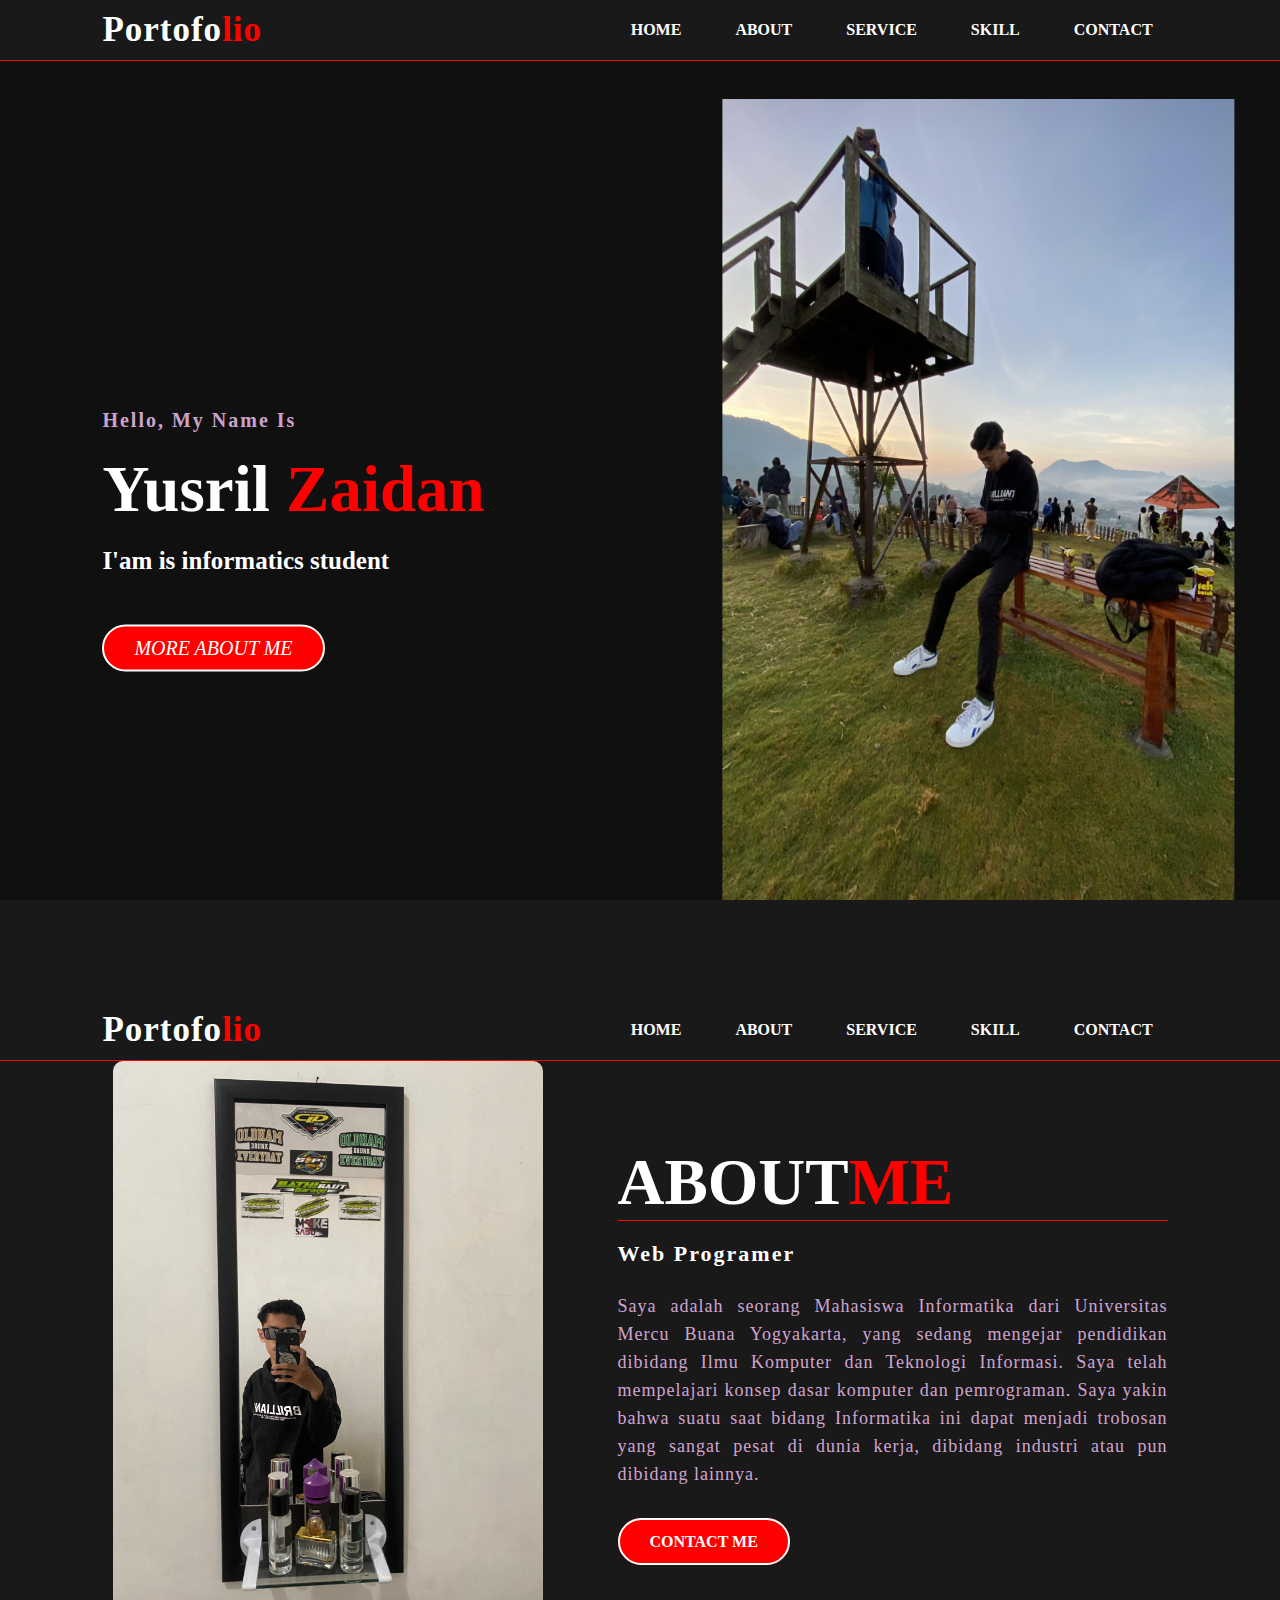
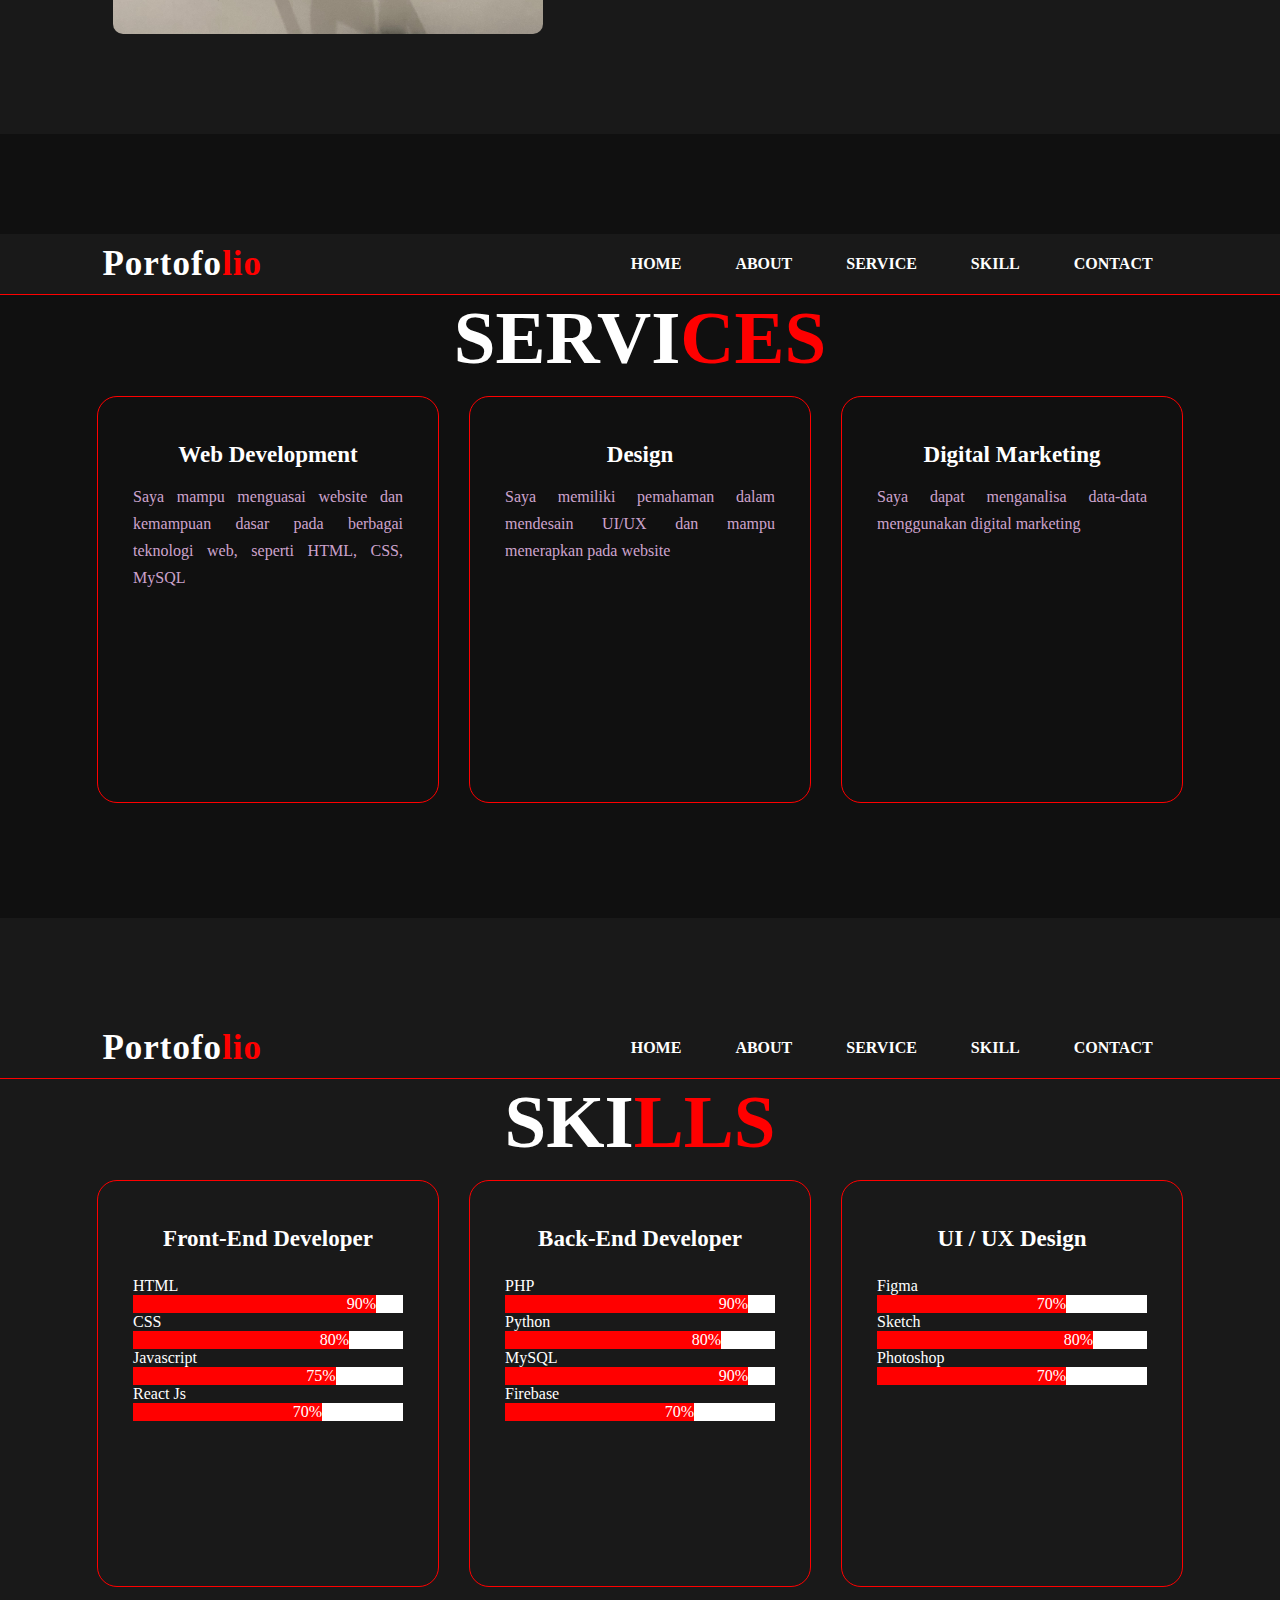
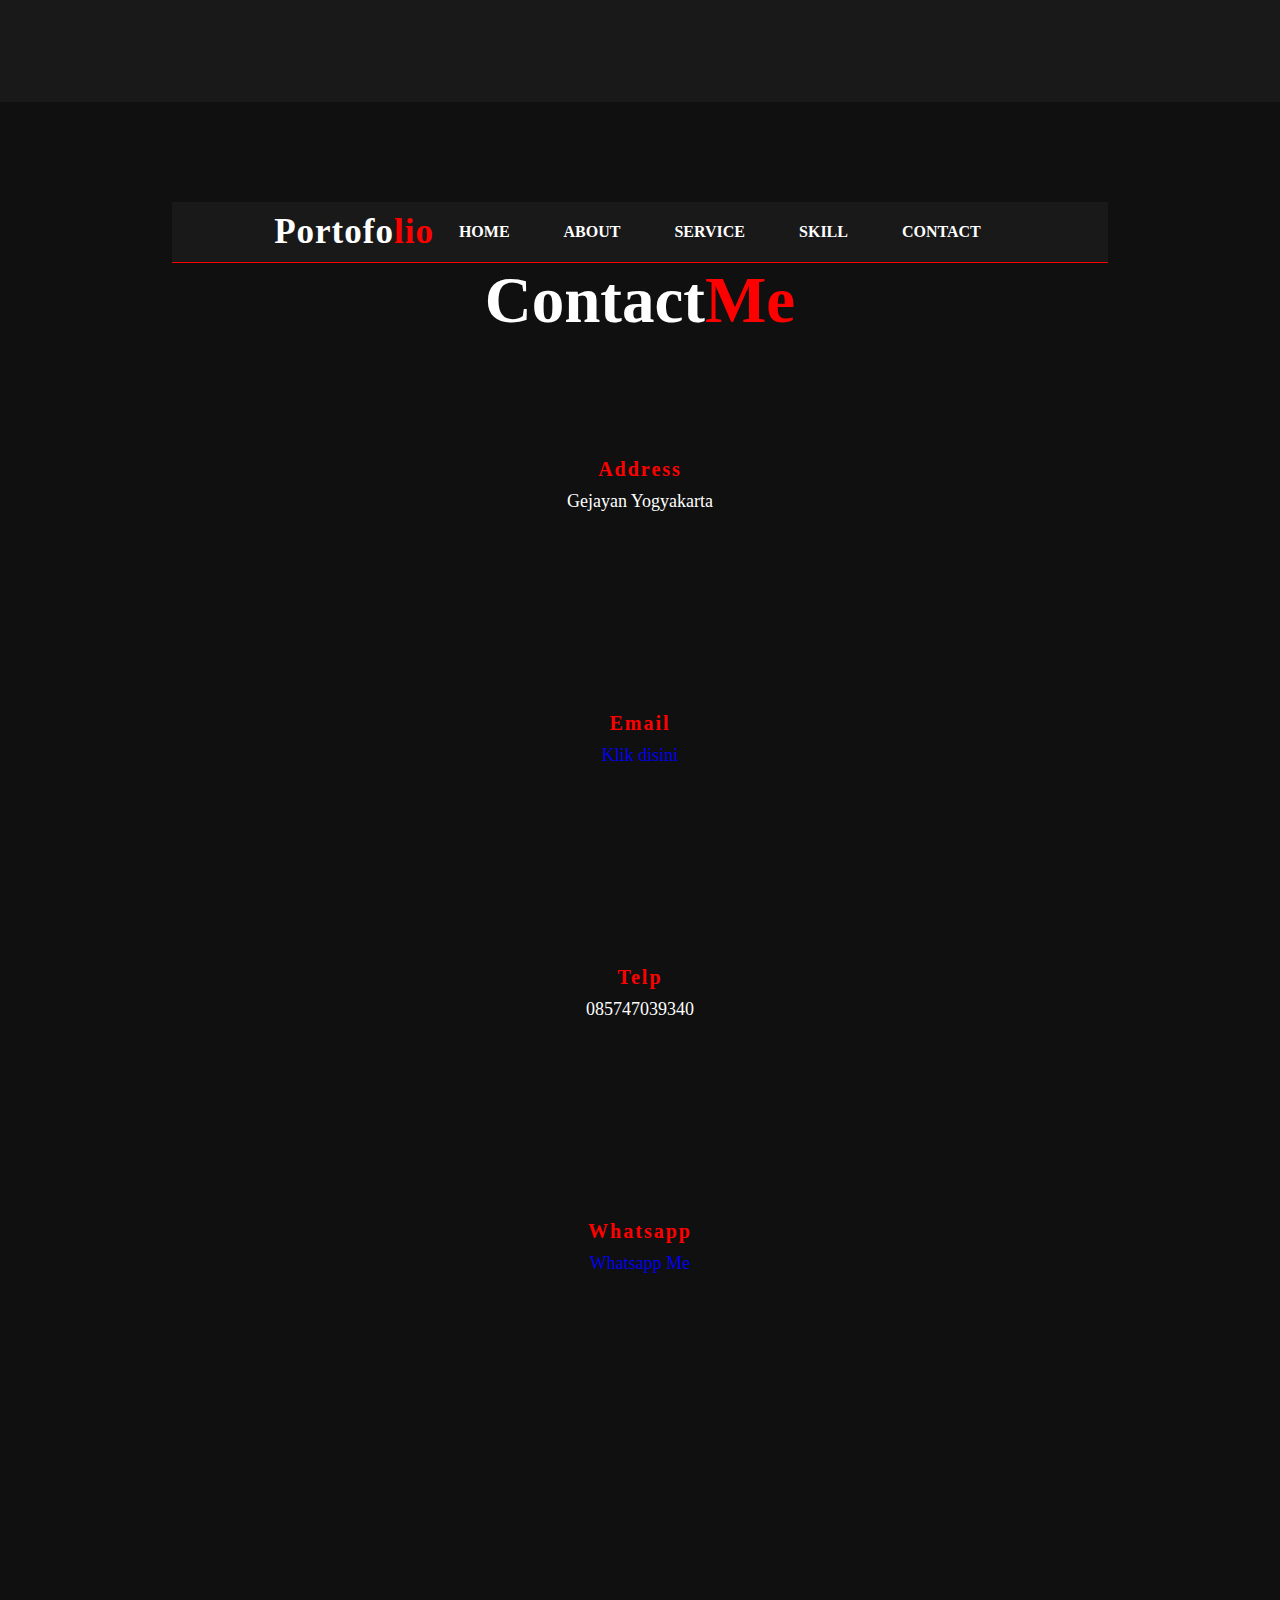
==== index.html @ cf410e18 "Update and rename index.html.html to index.html" ====
<!DOCTYPE html>
<html>
<head>
    <meta charset="UTF-8" />
    <meta http-equiv="X-UA-Compatible" content=" IE=edge" />
    <meta name="viewport" content=" width=device-width, initial-scale=1.0" />
    <title>PORTOFOLIO YUSRIL ZAIDAN MALIH</title>
    <link rel="stylesheet" type="text/css" href="style2.css">
</head>
<body>
<div class="HOME" id="HOME">
    <nav>
        <h2 class="LOGO">Portofo<span>lio</span></h2>
        <ul>
            <li><a href="#HOME">HOME</a></li>
            <li><a href="#ABOUT">ABOUT</a></li>
            <li><a href="#SERVICE">SERVICE</a></li>
            <li><a href="#SKILL">SKILL</a></li>
            <li><a href="#CONTACT">CONTACT</a></li>
        </ul>
    </nav>
    <div class="image">
         <img src="./yusrilzaidan.jpg">
    </div>
    <div class="content">
         <h4>Hello, My Name Is</h4>
         <h1>Yusril <span>Zaidan</span></h1>
         <h3>I'am is informatics student</h3>
         <a href="#ABOUT"><i class="far fa-user">MORE ABOUT ME</i></a>
    </div>
</div>
 
<section class="ABOUT" id="ABOUT">
    <nav>
        <h2 class="LOGO">Portofo<span>lio</span></h2>
        <ul>
            <li><a href="#HOME">HOME</a></li>
            <li><a href="#ABOUT">ABOUT</a></li>
            <li><a href="#SERVICE">SERVICE</a></li>
            <li><a href="#SKILL">SKILL</a></li>
            <li><a href="#CONTACT">CONTACT</a></li>
        </ul>
    </nav>
    <div class="ABOUT-ME">
        <img src="./YUSS.jpg">
        <div class="ABOUT-TEXT">
             <h2>ABOUT<span>ME</span></h2>
             <h5>Web Programer</h5>
             <p>Saya adalah seorang Mahasiswa Informatika dari Universitas Mercu Buana Yogyakarta,
                yang sedang mengejar pendidikan dibidang Ilmu Komputer dan Teknologi Informasi.
                Saya telah mempelajari konsep dasar komputer dan pemrograman.
                Saya yakin bahwa suatu saat bidang Informatika ini dapat menjadi trobosan yang sangat pesat di dunia kerja,
                dibidang industri atau pun dibidang lainnya.
             </p>
             <a href="#CONTACT" class="button">CONTACT ME</a>
        </div>
    </div>

</section>

<section class="SERVICE" id="SERVICE">
    <nav>
        <h2 class="LOGO">Portofo<span>lio</span></h2>
        <ul>
            <li><a href="#HOME">HOME</a></li>
            <li><a href="#ABOUT">ABOUT</a></li>
            <li><a href="#SERVICE">SERVICE</a></li>
            <li><a href="#SKILL">SKILL</a></li>
            <li><a href="#CONTACT">CONTACT</a></li>
        </ul>
    </nav>
    <div class="title">
        <h2>SERVI<span>CES</span></h2>
    </div>
    <div class="box">
        <div class="card">
            <i class="fa-solid fa-bars"></i>
            <h5>Web Development</h5>
            <div class="pra">
                <p>Saya mampu menguasai website dan kemampuan dasar pada berbagai teknologi web, seperti HTML, CSS, MySQL</p>
                <p style="text-align: center;">
            </p>
            </div>
        </div>
        <div class="box">
            <div class="card">
                <i class="far fa-user"></i>
                <h5>Design</h5>
                <div class="pra">
                    <p>Saya memiliki pemahaman dalam mendesain UI/UX dan mampu menerapkan pada website</p>
                    <p style="text-align: center;">
                    
                </p>
                </div>
            </div>
            <div class="box">
                <div class="card">
                    <i class="fa-solid fa-bars"></i>
                    <h5>Digital Marketing</h5>
                    <div class="pra">
                        <p>Saya dapat menganalisa data-data menggunakan digital marketing</p>
                        <p style="text-align: center;">
                        
                    </p>
                    </div>
                </div>
    </div>
</section>
<section class="SKILL" id="SKILL">
    <nav>
        <h2 class="LOGO">Portofo<span>lio</span></h2>
        <ul>
            <li><a href="#HOME">HOME</a></li>
            <li><a href="#ABOUT">ABOUT</a></li>
            <li><a href="#SERVICE">SERVICE</a></li>
            <li><a href="#SKILL">SKILL</a></li>
            <li><a href="#CONTACT">CONTACT</a></li>
        </ul>
    </nav>
    <div class="title">
       <h2>SKI<span>LLS</span></h2>
    </div>
    <div class="box">
      <div class="card">
        <i class="fas fa-bars"></i>
        <h5>Front-End Developer</h5>
        <div class="SKILL-bar">
            <p>HTML</p>
            <div class="SKILL-box">
                <div class="HTML">90%</div>
            </div>
            <p>CSS</p>
            <div class="SKILL-box">
                <div class="CSS">80%</div>
            </div>
            <p>Javascript</p>
            <div class="SKILL-box">
                <div class="Javascript">75%</div>
            </div>
            <p>React Js</p>
            <div class="SKILL-box">
                <div class="React">70%</div>
            </div>
        </div>
      </div>
      <div class="card">
        <i class="fas fa-user"></i>
        <h5>Back-End Developer</h5>
        <div class="SKILL-bar">
            <p>PHP</p>
            <div class="SKILL-box">
                <div class="PHP">90%</div>
            </div>
            <p>Python</p>
            <div class="SKILL-box">
                <div class="Python">80%</div>
            </div>
            <p>MySQL</p>
            <div class="SKILL-box">
                <div class="MySQL">90%</div>
            </div>
            <p>Firebase</p>
            <div class="SKILL-box">
                <div class="Firebase">70%</div>
            </div>
        </div>
      </div>
      <div class="card">
        <i class="far fa-bell"></i>
        <h5>UI / UX Design</h5>
        <div class="SKILL-bar">
            <p>Figma</p>
            <div class="SKILL-box">
                <div class="Figma">70%</div>
            </div>
            <p>Sketch</p>
            <div class="SKILL-box">
                <div class="Sketch">80%</div>
            </div>
            <p>Photoshop</p>
            <div class="SKILL-box">
                <div class="Photoshop">70%</div>
            </div>
        </div>
      </div>
    </div>
</section>

<section class="CONTACT" id="CONTACT">
    <nav>
        <h2 class="LOGO">Portofo<span>lio</span></h2>
        <ul>
            <li><a href="#HOME">HOME</a></li>
            <li><a href="#ABOUT">ABOUT</a></li>
            <li><a href="#SERVICE">SERVICE</a></li>
            <li><a href="#SKILL">SKILL</a></li>
            <li><a href="#CONTACT">CONTACT</a></li>
        </ul>
    </nav>
     <div class="CONTACT-text">
        <h2>Contact<span>Me</span></h2>
        <div class="CONTACT-info">
           <div class="CONTACT-box">
             <div class="CONTACT">
                 <h4>Address</h4>
                 <p>Gejayan Yogyakarta</p>
             </div>
             <div class="CONTACT">
                <h4>Email</h4>
                <p><a href="mailto:yusrilzaidanmalih@gmail.com">Klik disini</a></p>
            </div>
            <div class="CONTACT">
                <h4>Telp</h4>
                <p>085747039340</p>
            </div>
            <div class="CONTACT">
                <h4>Whatsapp</h4>
                <p><a href="https://wa.me/+6285747039340">Whatsapp Me</a></p>
            </div>
           </div>
           <iframe
           src="https://www.google.com/maps/embed?pb=!1m18!1m12!1m3!1d15812.974465680778!2d110.39047145!3d-7.763969199999991!2m3!1f0!2f0!3f0!3m2!1i1024!2i768!4f13.1!3m3!1m2!1s0x2e7a59ba0308b663%3A0xbf5c12e42b623181!2sGrand%20Tjokro%20Yogyakarta!5e0!3m2!1sid!2sid!4v1711599892589!5m2!1sid!2sid"
           width="600"
           height="450"
           style="border: 0"
           allowfullscreen=""
           loading="lazy"
           referrerpolicy="no-referrer-when-downgrade"
         ></iframe>
        </div>
     </div>
</section>
</body>
</html>
---- style2.css ----
* {
    padding: 0;
    margin: 0;
    text-decoration: none;
}
.HOME {
    height: 100vh;
    width: 100%;
    background-color: #101010;
}
nav {
    display: flex;
    align-items: center;
    justify-content: space-between;
    padding-top: 10px;
    padding-bottom: 10px;
    padding-right: 8%;
    padding-left: 8%;
    background-color: #191919;
    border-bottom: 1px solid red;
}
.LOGO{
    color: white;
    font-size: 35px;
    letter-spacing: 1px;
    cursor: pointer;
}
span {
    color: red;
}
nav ul li {
    list-style-type: none;
    display: inline-block;
    padding: 10px 25px;
}
nav ul li a {
    color: white;
    font-weight: bold;
    font-size: 16px;
    text-transform: capitalize;
}
nav ul li a:hover {
    color: red;
    transition: 0.5s;
}
.btn {
    background-color: red;
    color: white;
    border: 2px solid white;
    font-weight: bold;
    padding: 5px 15px;
    border-radius: 30px;
    transition: transform .5s;
}
.btn:hover {
    transform: scale(1.2);
    border: 2px solid red;
    background-color: transparent;
}
.image {
    width: 40%;
    height: 89%;
    position: absolute;
    bottom: 0;
    right: 30px;
    transform: rotateY('180deg');
}
.image img {
    height: 100%;
    width: 100%;
    position: absolute;
    bottom: 0%;
    right: 23%;
    transform: translateX(20%);
}
.content {
    position: absolute;
    top: 60%;
    left: 8%;
    transform: translateY(-50%);
}
h4 {
    color: #fcfc;
    letter-spacing: 2px;
    font-size: 20px;
}
h1 {
    color: white;
    font-size: 65px;
    margin: 20px 0 20px;
}
h3 {
    color: white;
    font-size: 25px;
    margin-bottom: 50px;
}
.content a {
    font-size: 20px;
    background: red;
    color: white;
    display: inline-block;
    padding: 10px 30px;
    border-radius: 30px;
    border: 2px solid white;
    transition: .5s;
}
.content a:hover {
    background: transparent;
    border : 2px solid red;
}
.ABOUT {
    width: 100%;
    padding: 100px 0;
    background-color: #191919;
}
.ABOUT-ME {
    width: 1130px;
    max-width: 95%;
    margin: 0 auto;
    display:flex;
    align-items: center;
    justify-content: space-around;
}
.ABOUT-ME img {
    height: auto;
    width: 430px;
    border-radius: 10px;
}
.ABOUT-TEXT {
    width: 550px;
}
.ABOUT-TEXT h2 {
    color: white;
    font-size: 65px;
    text-transform: capitalize;
    margin-bottom: 20px;
    border-bottom: 1px solid red;
}
.ABOUT-TEXT h5 {
    color: white;
    letter-spacing: 2px;
    font-size: 22px;
    margin-bottom: 25px;
    text-transform: capitalize;
}
.ABOUT-TEXT p {
    color: #fcfc;
    letter-spacing: 1px;
    line-height: 28px;
    font-size: 18px;
    margin-bottom: 45px;
    text-align: justify;
}
.button {
    background-color: red;
    color: white;
    border: 2px solid white;
    font-weight: bold;
    padding: 13px 30px;
    border-radius: 30px;
    transition: .5s;
}
.button:hover {
    background-color: transparent;
    border: 2px solid red;
    cursor: pointer;
}
.SERVICE {
    background: #101010;
    width: 100%;
    padding: 100px 0;
}
.title h2 {
    color: white;
    font-size: 75px;
    width: 100%;
    margin-bottom: 30px auto;
    text-align: center;
}
.box {
    display: flex;
    justify-content: center;
    align-items: center;
    min-height: 400px;
}
.card {
    height: 365px;
    width: 270px;
    padding: 20px 35px;
    background-image: #141414;
    border-radius: 20px;
    margin: 15px;
    position: relative;
    overflow: hidden;
    text-align: center;
    border: 1px solid red;
}
.card i {
    font-size: 50px;
    display: block;
    text-align: center;
    margin: 25px 0;
    color: red;
}
.card h5 {
    color: white;
    font-size: 23px;
    margin-bottom: 15px;
}
.pra p { 
    color: #fcfc;
    font-size: 16px;
    line-height: 27px;
    margin-bottom: 25px;
    text-align: justify;
}
.pra p a {
    background-color: red;
    color: white;
    border: 2px solid white;
    font-weight: bold;
    padding: 9px 22px;
    border-radius: 30px;
}
.pra p a:hover {
    background-color: transparent;
    border: 2px solid red;
    cursor: pointer;
}
.SKILL {
    background: #191919;
    width: 100%;
    padding: 100px 0;
}
.SKILL-bar {
    padding-top: 10px;
    padding-bottom: 10px;
    color: white;
}
.SKILL-bar p {
    text-align: left;
}
.SKILL-box {
    text-align: right;
    width: 100%;
    background-color: white;
}
.HTML {
    width: 90%;
    background-color: red;
}
.CSS {
    width: 80%;
    background-color: red;
}
.Javascript {
    width: 75%;
    background-color: red;
}
.React {
    width: 70%;
    background-color: red;
}
.PHP {
    width: 90%;
    background-color: red;
}
.Python {
    width: 80%;
    background-color: red;
}
.MySQL {
    width: 90%;
    background-color: red;
}
.Firebase {
    width: 70%;
    background-color: red;
}
.Figma {
    width: 70%;
    background-color: red;
}
.Sketch {
    width: 80%;
    background-color: red;
}
.Photoshop {
    width: 70%;
    background-color: red;
}
.CONTACT {
    width: 100%;
    padding: 100px 0;
    background-color: #101010;
    display: flex;
    align-items: center;
    justify-content: center;
    flex-direction: column;
}
.CONTACT-text h2 {
    color: white;
    font-size: 65px;
    text-transform: capitalize;
    margin-bottom: 20px;
    text-align: center;
}
.CONTACT-box {
    color: white;
}
.CONTACT-box::after {
    content: '';
    display: block;
    clear: both;
}
.CONTACT {
    width: 100%;
    padding: 100px 0;
    box-sizing: border-box;
    text-align: center;
    float: left;
}
.CONTACT h4 {
    color: red;
    padding-bottom: 10px;
}
.CONTACT p {
    font-size: 18px;
}
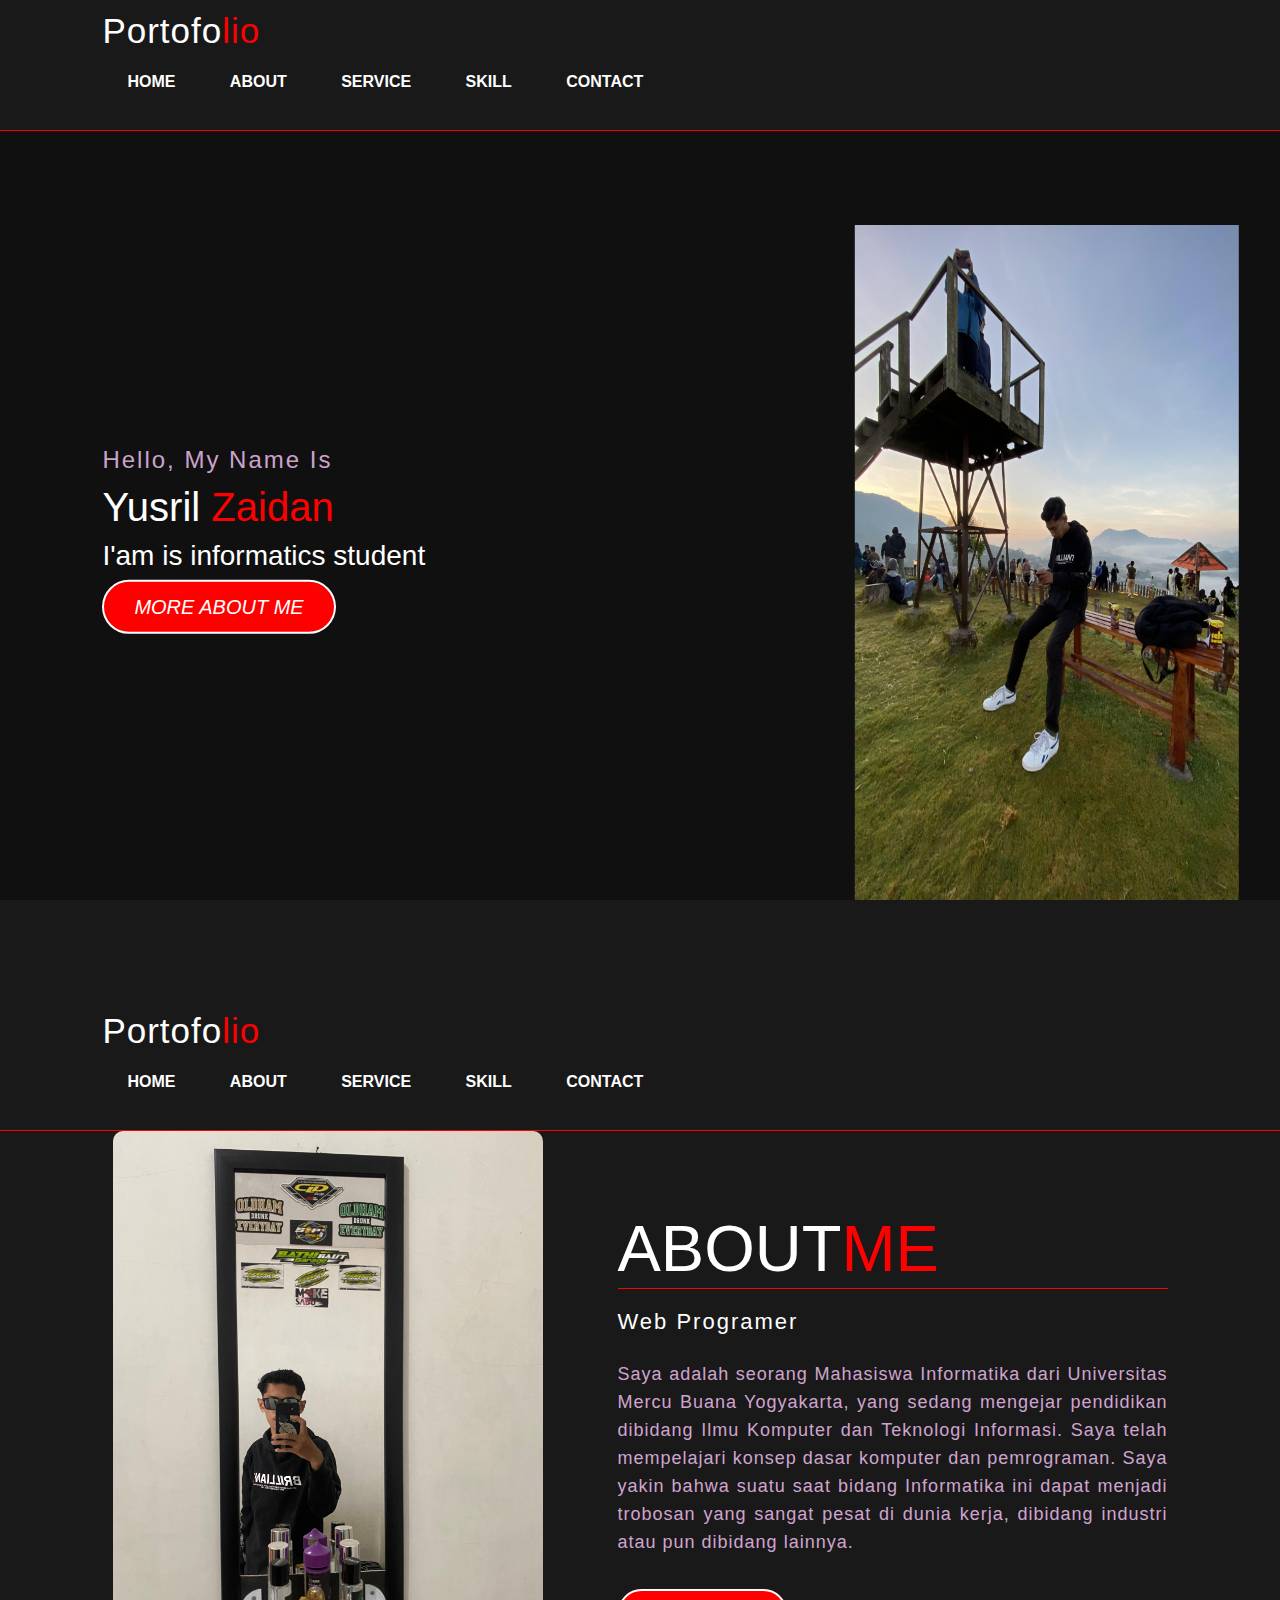
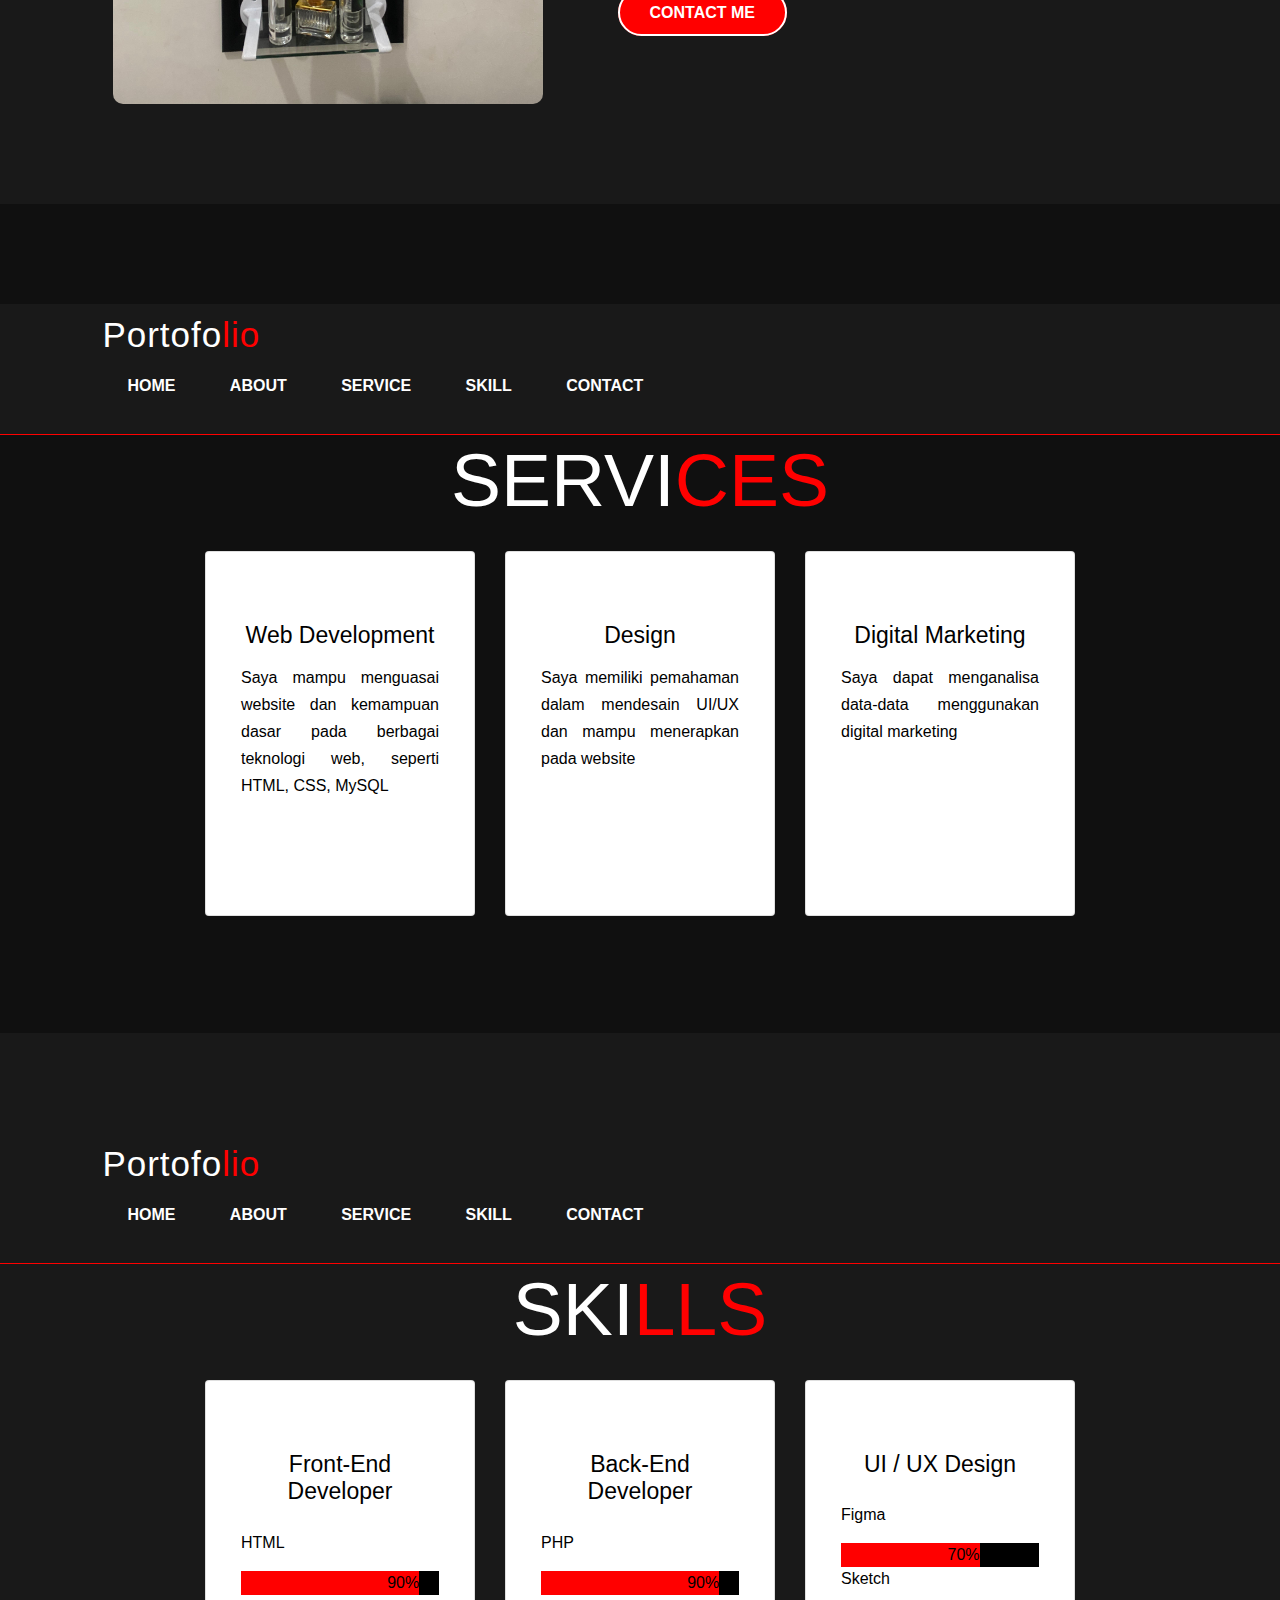
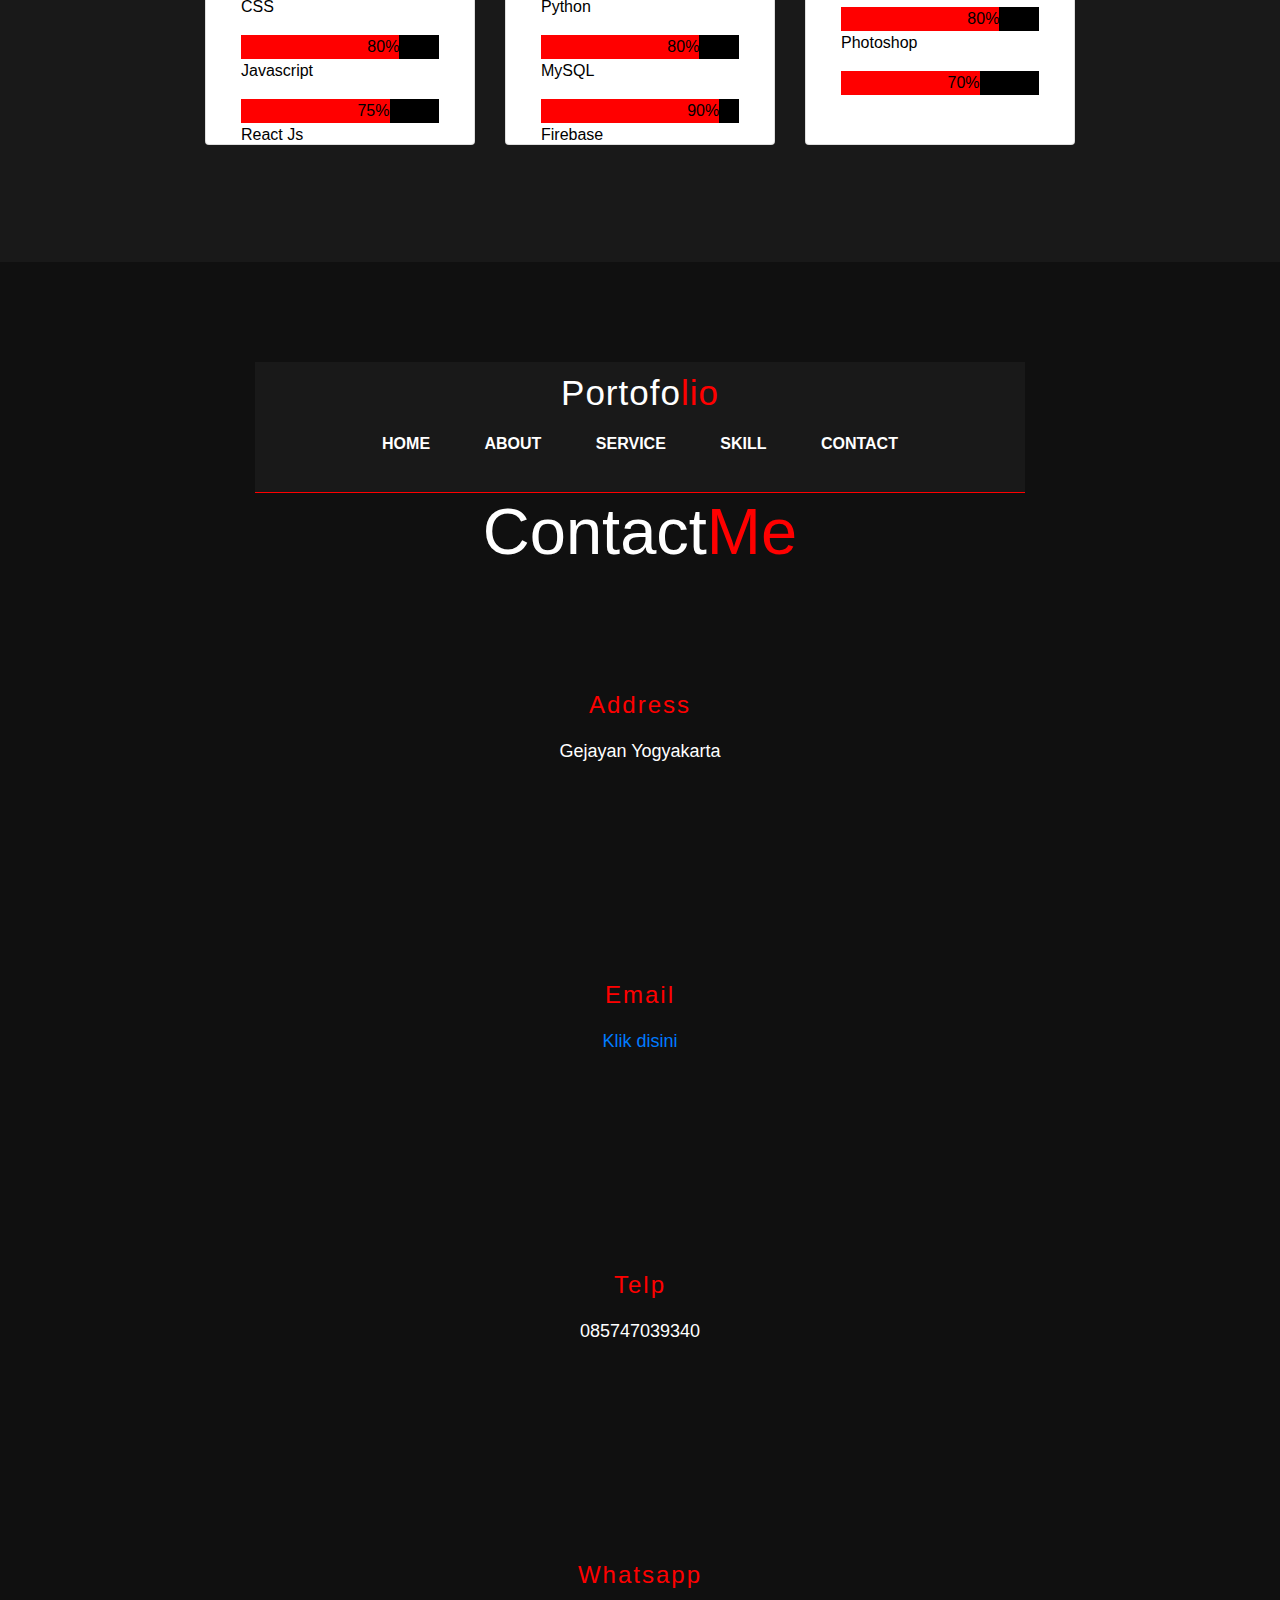
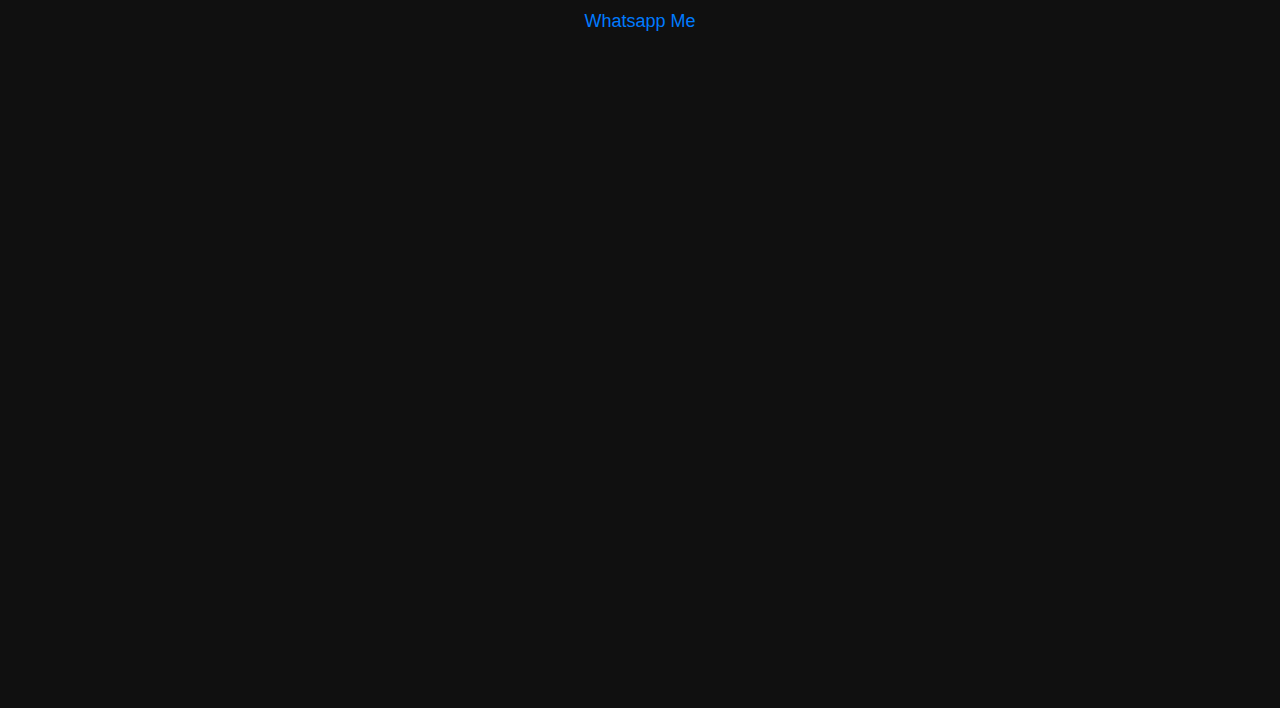
==== commit 34b35ca9: "Add files via upload" ====
--- a/index.html
+++ b/index.html
@@ -1,13 +1,16 @@
 <!DOCTYPE html>
-<html>
+<html lang="en">
 <head>
     <meta charset="UTF-8" />
     <meta http-equiv="X-UA-Compatible" content=" IE=edge" />
     <meta name="viewport" content=" width=device-width, initial-scale=1.0" />
     <title>PORTOFOLIO YUSRIL ZAIDAN MALIH</title>
     <link rel="stylesheet" type="text/css" href="style2.css">
+    <link rel="stylesheet" href="https://stackpath.bootstrapcdn.com/bootstrap/4.5.2/css/bootstrap.min.css">
+    <link href="https://cdn.jsdelivr.net/npm/bootstrap@5.2.3/dist/css/bootstrap.min.css" rel="stylesheet" integrity="sha384-rbsA2VBKQhggwzxH7pPCaAqO46MgnOM80zW1RWuH61DGLwZJEdK2Kadq2F9CUG65" crossorigin="anonymous">
 </head>
 <body>
+    <script src="https://cdn.jsdelivr.net/npm/bootstrap@5.2.3/dist/js/bootstrap.bundle.min.js" integrity="sha384-kenU1KFdBIe4zVF0s0G1M5b4hcpxyD9F7jL+jjXkk+Q2h455rYXK/7HAuoJl+0I4" crossorigin="anonymous"></script>
 <div class="HOME" id="HOME">
     <nav>
         <h2 class="LOGO">Portofo<span>lio</span></h2>
@@ -231,4 +234,4 @@
      </div>
 </section>
 </body>
-</html>
+</html>--- a/style2.css
+++ b/style2.css
@@ -58,8 +58,8 @@
     background-color: transparent;
 }
 .image {
-    width: 40%;
-    height: 89%;
+    width: 30%;
+    height: 75%;
     position: absolute;
     bottom: 0;
     right: 30px;
@@ -203,12 +203,12 @@
     color: red;
 }
 .card h5 {
-    color: white;
+    color: black;
     font-size: 23px;
     margin-bottom: 15px;
 }
 .pra p { 
-    color: #fcfc;
+    color: black;
     font-size: 16px;
     line-height: 27px;
     margin-bottom: 25px;
@@ -235,7 +235,7 @@
 .SKILL-bar {
     padding-top: 10px;
     padding-bottom: 10px;
-    color: white;
+    color: black;
 }
 .SKILL-bar p {
     text-align: left;
@@ -243,7 +243,7 @@
 .SKILL-box {
     text-align: right;
     width: 100%;
-    background-color: white;
+    background-color: black;
 }
 .HTML {
     width: 90%;
@@ -327,3 +327,14 @@
 .CONTACT p {
     font-size: 18px;
 }
+@media screen and (max-width) {
+    .nav-menu ul {
+        display:none;
+    }
+    .menu-toogle{
+        display: flex;
+    }
+    .menu-toggle input:checked ~ul{
+        left: 0;
+    }
+}